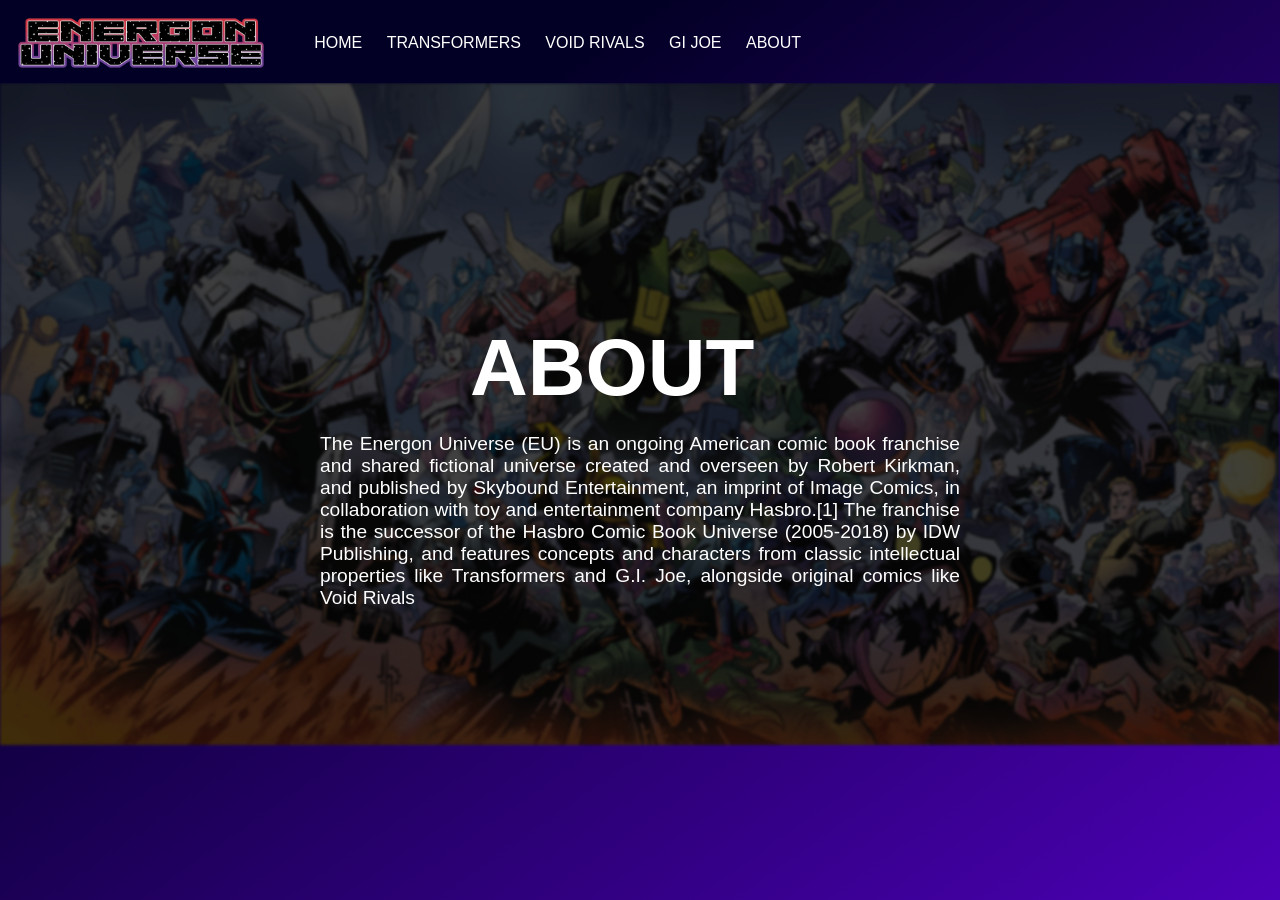
==== about.html @ c85af952 "added about page, not finalized" ====
<!DOCTYPE html>
<html>
<head>
<title>Energon Universe</title>
<link rel="stylesheet" href="styles.css" />
</head>
<body class="about-page">
    <header>
    </header>

<nav class="navbar">
  <div>
    <a href="index.html">
      <img src="resources/Energon_Universe_logo.png" class="sitelogo" alt="Logo">
    </a>
  </div>
    <ul>
        <li><a href="index.html">HOME</a></li>
        <li><a href="transformers.html">TRANSFORMERS</a></li>
        <li><a href="voidrivals.html">VOID RIVALS</a></li>
        <li><a href="gijoe.html">GI JOE</a></li>
        <li><a href="about.html">ABOUT</a></li>
    </ul>
</nav>

<div class="landing-container">
  <img src="resources/energonuniversewallpaper.jpg">

  <div class="landing-overlay">
    <h1>ABOUT</h1>
    <p>The Energon Universe (EU) is an ongoing American comic book franchise and shared fictional universe created and overseen by Robert Kirkman, and published by Skybound Entertainment, an imprint of Image Comics, in collaboration with toy and entertainment company Hasbro.[1]

The franchise is the successor of the Hasbro Comic Book Universe (2005-2018) by IDW Publishing, and features concepts and characters from classic intellectual properties like Transformers and G.I. Joe, alongside original comics like Void Rivals</p>
  </div>
</div>


</body>
</html>
---- styles.css ----
body{
    background: linear-gradient(145deg, rgba(2,0,36,1) 25%, rgb(76, 0, 182) 100%);
    background-repeat: no-repeat;
    background-attachment: fixed;
    background-size: cover;
    font-family: 'Montserrat', sans-serif;
    font-weight: 500;
    overflow-x: hidden;
}

*{
  text-decoration: none;
}

.sitelogo{
    height: 50px;
    display: block;
    float:left;
}


.navbar {
  padding-left: 10px;
  padding-top: 10px;
  padding-bottom: 15px;
  display: flex;
  align-items: center;
}
li{
 
  list-style: none;
  display: inline-block;
}

li a {
  padding-left: 10px;
  padding-right: 10px;
  color: white;
}
.container{
    margin-top: 100px;
    margin-left:50px;
    margin-right:50px;
    padding: 25px;
    display: flex;
    justify-content: space-evenly;
    align-items: center;
    flex-wrap: wrap;
    gap: 50px;
}

.box img{
    border-top-right-radius: 10px;
    border-top-left-radius: 10px;
    height: 200px;
    width: 350px;
    object-fit: cover;
}

.box {
    background-color: rgb(52, 45, 104);
    margin: 10px;
    margin-top: 50px;
    text-align: center;
    width: 350px;
    border-top-left-radius: 10px;
    border-top-right-radius: 10px;
    border-bottom-left-radius: 10px;
    border-bottom-right-radius: 10px;
    cursor: pointer;
    box-shadow: 0px 15px 15px hsl(265, 40%, 6%);
    transition: 0.3s;
}


h2 {
    margin-top: 5px;
    font-size: 300%;
}


h1 {
    font-size: 250%;
    color:white;
    padding-left:150px;
    margin:0;
}

p {
    font-size: 120%;
    text-align: justify;
    color: white;

}

.box:hover{
    transform: scale(1.1);
    filter:brightness(40%);
}

.left, .right {
    flex: 1 1 45%
}

.comics-issues {
  background-color: white;
  position:relative;
  width:100vw;
  left:50%;
  margin-left: -50vw;
}

.comics-issues h1{
  color: red;
}

.issues-grid {
  display: grid;
  grid-template-columns: repeat(5, minmax(120px, 1fr));
  gap: 15px;
  margin-left: 10rem;
  margin-right: 10rem;
}

.issue {
  padding: 10px;
  text-align: left;
}

.issue img {
  max-width: 100%;
  height: auto;
  display: block;
  margin: 0 auto 10px;
  transition: 0.3s;
}

.issue img:hover {
  transform: scale(1.01);
}

.issue-title {
  font-size: 16px;
  margin: 5px 0;
}

.issue-title a {
  color: black;
}

.issue:hover .issue-title a {
  color:rgb(255, 0, 0);
}

label {
  padding-left: 30px;
  font-size: 16px;
  margin-right: 8px;
  font-weight: 500;
  color: rgb(0, 0, 0);
}

#sort-order {
  padding: 6px 12px;
  font-size: 15px;
  border: 1px solid #ccc;
  border-radius: 6px;
  background-color: #f9f9f9;
  color: #333;
  cursor: pointer;
  transition: border-color 0.3s, background-color 0.3s;
}


.issue h2 {
  overflow: hidden;
  text-overflow: ellipsis;
  white-space: nowrap; 
}

.heading-wrapper {
  display: flex;
  justify-content: space-between;
  align-items: center;
  padding: 20px;
}

.sort-container {
  display: flex;
  align-items: center;
  gap: 8px;
  margin-right: 10px;
}

.hidden {
  display: none;
}

.landing-container{
  position:relative;
  width:100vw;
  left:50%;
  margin-left: -50vw;
  overflow: hidden;
  height: 555px;
}

.landing-container img {
  width: 100vw;
  filter: brightness(25%) blur(1.5px);
  display: block;
  height: auto;
}

.landing-overlay {
  position: absolute;
  top: 50%;
  left: 50%;
  transform: translate(-50%, -50%);
  color: white;
  z-index: 2;
}

.landing-overlay h1 {
  color:white;
  font-size: 500%;
}

.about-page .landing-container{
  height:87vh;
}
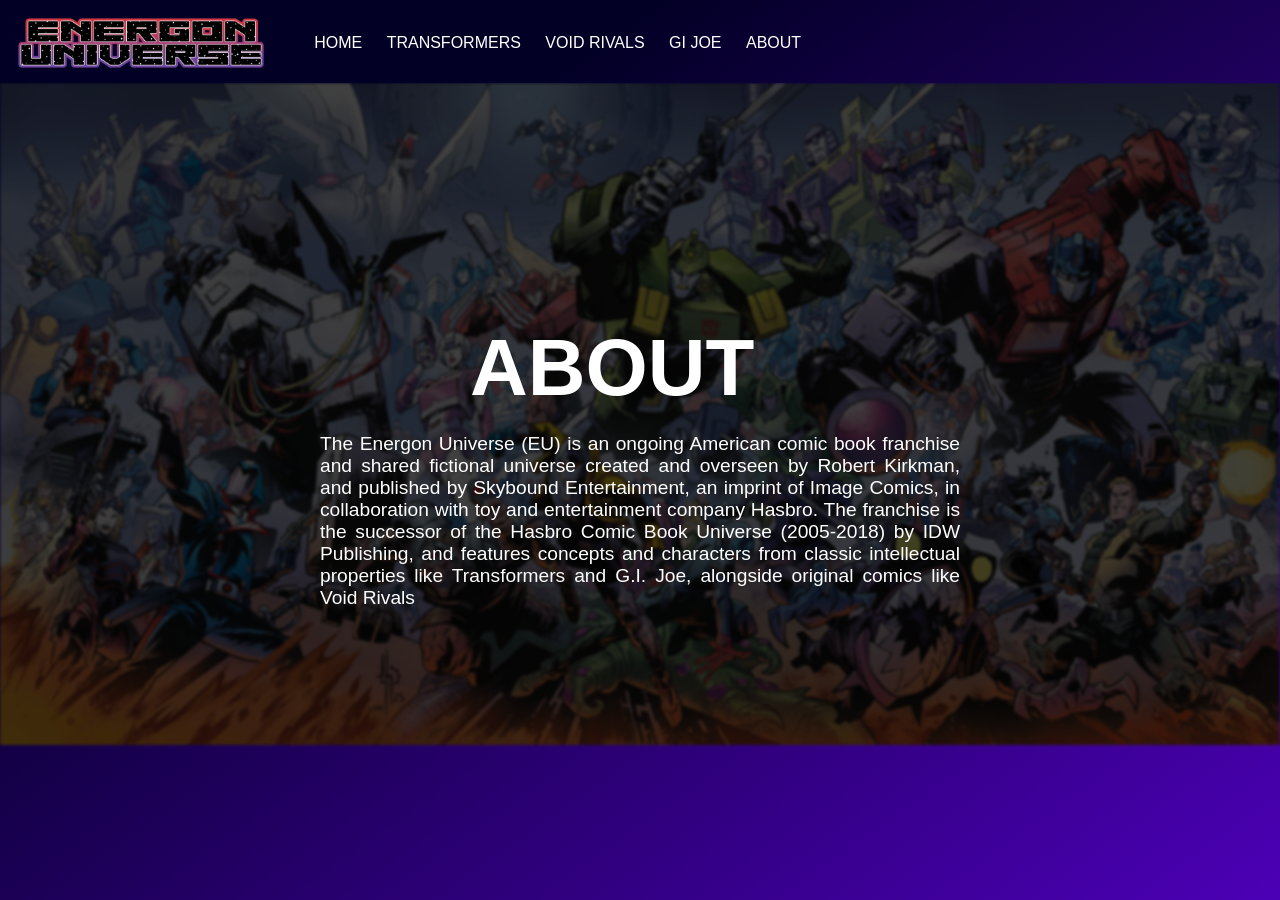
==== commit f98903b9: "small tweaks" ====
--- a/about.html
+++ b/about.html
@@ -28,7 +28,7 @@
 
   <div class="landing-overlay">
     <h1>ABOUT</h1>
-    <p>The Energon Universe (EU) is an ongoing American comic book franchise and shared fictional universe created and overseen by Robert Kirkman, and published by Skybound Entertainment, an imprint of Image Comics, in collaboration with toy and entertainment company Hasbro.[1]
+    <p>The Energon Universe (EU) is an ongoing American comic book franchise and shared fictional universe created and overseen by Robert Kirkman, and published by Skybound Entertainment, an imprint of Image Comics, in collaboration with toy and entertainment company Hasbro.
 
 The franchise is the successor of the Hasbro Comic Book Universe (2005-2018) by IDW Publishing, and features concepts and characters from classic intellectual properties like Transformers and G.I. Joe, alongside original comics like Void Rivals</p>
   </div>
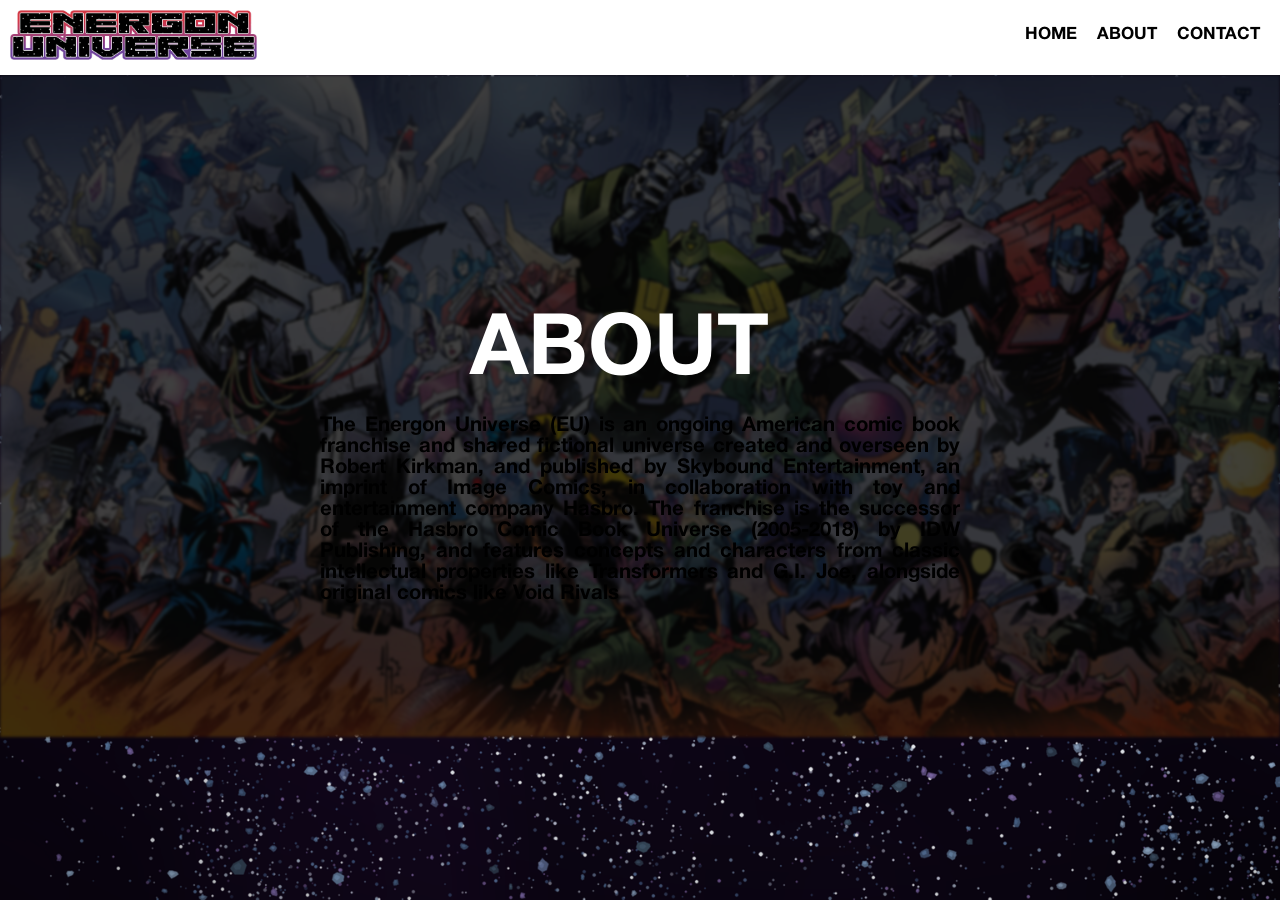
==== commit 4c1d7178: "updated design elements" ====
--- a/about.html
+++ b/about.html
@@ -16,10 +16,8 @@
   </div>
     <ul>
         <li><a href="index.html">HOME</a></li>
-        <li><a href="transformers.html">TRANSFORMERS</a></li>
-        <li><a href="voidrivals.html">VOID RIVALS</a></li>
-        <li><a href="gijoe.html">GI JOE</a></li>
         <li><a href="about.html">ABOUT</a></li>
+        <li><a href="contact.html">CONTACT</a></li>
     </ul>
 </nav>
 
--- a/styles.css
+++ b/styles.css
@@ -1,42 +1,70 @@
 body{
-    background: linear-gradient(145deg, rgba(2,0,36,1) 25%, rgb(76, 0, 182) 100%);
+    background-image: url('resources/cosmic_background_1920x1080.png');
     background-repeat: no-repeat;
     background-attachment: fixed;
     background-size: cover;
-    font-family: 'Montserrat', sans-serif;
-    font-weight: 500;
+    font-family: 'Helvetica Neue', sans-serif;
+    font-weight: 400;
+    font-size: 17px;
     overflow-x: hidden;
+    margin: 0;
+}
+
+@font-face {
+  font-family: 'Helvetica Neue';
+  src: url('resources/fonts/HelveticaNeueBold.otf') format('opentype');
+  font-weight: normal;
+  font-style: normal;
 }
 
 *{
   text-decoration: none;
 }
 
-.sitelogo{
+
+.navbar {
+    width: 100%;
+    box-sizing: border-box;
+    position: sticky;
+    top: 0;
+    z-index: 1000;
+    background-color: white;
+    padding: 10px 20px 15px 10px;
+
+    display: flex;
+    align-items: center;
+    justify-content: space-between;
+}
+
+.navbar .sitelogo {
     height: 50px;
+    width: auto;
     display: block;
-    float:left;
-}
-
-
-.navbar {
-  padding-left: 10px;
-  padding-top: 10px;
-  padding-bottom: 15px;
-  display: flex;
-  align-items: center;
-}
-li{
- 
-  list-style: none;
-  display: inline-block;
-}
-
-li a {
-  padding-left: 10px;
-  padding-right: 10px;
-  color: white;
-}
+}
+
+.navbar ul {
+    display: flex;
+    align-items: center;
+    gap: 20px;
+    list-style: none;
+    margin: 0;
+    padding: 0;
+}
+
+.navbar ul li {
+    display: block;
+    margin: 0;
+    padding: 0;
+}
+
+.navbar ul li a {
+    display: block;
+    padding: 5px 0;
+    color: black;
+    text-decoration: none;
+    white-space: nowrap;
+}
+
 .container{
     margin-top: 100px;
     margin-left:50px;
@@ -81,7 +109,7 @@
 
 h1 {
     font-size: 250%;
-    color:white;
+    color: black;
     padding-left:150px;
     margin:0;
 }
@@ -89,7 +117,7 @@
 p {
     font-size: 120%;
     text-align: justify;
-    color: white;
+    color: black;
 
 }
 
@@ -228,4 +256,51 @@
 
 .about-page .landing-container{
   height:87vh;
-}+}
+
+.footer {
+  border-top-right-radius: 20px;
+  border-top-left-radius: 20px;
+  background-color: white;
+  padding: 20px;
+  color: black;
+}
+
+.footer-links {
+  color: black;
+  text-decoration: none;
+  margin-bottom: 10px;
+}
+
+.footer-logo {
+  height: 40px;
+}
+
+.footer-comics-logo {
+  height: 40px;
+}
+
+.footer-images {
+    display: flex;
+    align-items: center;
+    margin-bottom: 10px;
+}
+
+.footer-links ul {
+    display: flex;
+    gap: 25px;
+    list-style: none;
+    margin: 0;
+    padding: 0;
+}
+
+
+.footer-links a {
+    color: black;
+    text-decoration: none;
+    display: block;
+}
+
+.footer-links a:hover {
+    color: rgb(106, 3, 179);
+}
